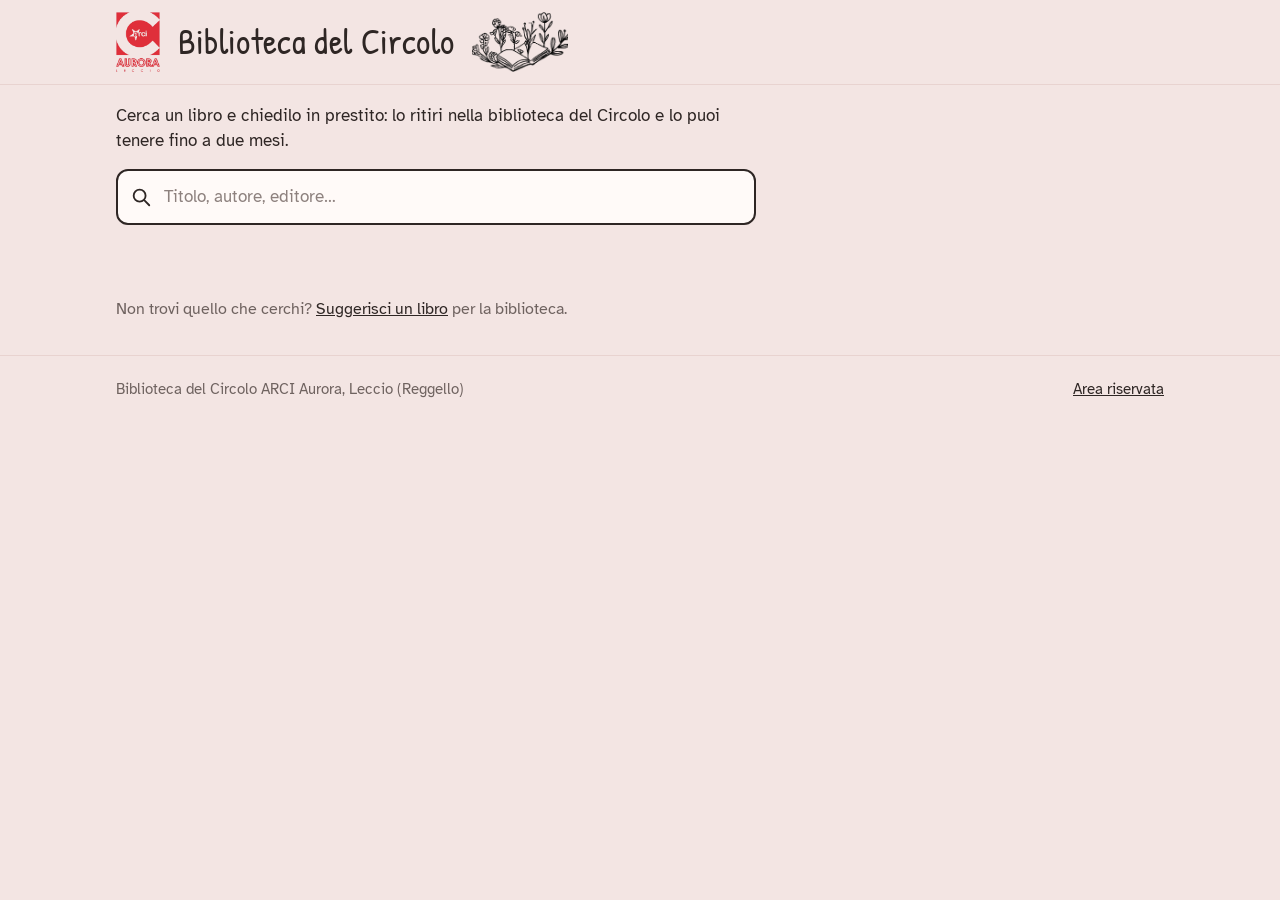
==== index.html @ 1d078980 "Conferme a destra senza Annulla; area personale senza login (chiave nel telefono e nel link della ma" ====
<!doctype html>
<html lang="it">
<head>
<meta charset="utf-8">
<meta name="viewport" content="width=device-width, initial-scale=1, interactive-widget=resizes-content">
<title>Biblioteca del Circolo ARCI Aurora — Leccio</title>
<meta name="description" content="Il catalogo della biblioteca del Circolo ARCI Aurora di Leccio: cerca un libro e chiedilo in prestito.">
<link rel="manifest" href="manifest.webmanifest">
<meta name="theme-color" content="#f3e5e3">
<link rel="icon" href="assets/icone/favicon-32.png" sizes="32x32" type="image/png">
<link rel="icon" href="assets/icone/favicon-16.png" sizes="16x16" type="image/png">
<link rel="apple-touch-icon" href="assets/icone/apple-touch-icon.png">
<meta name="apple-mobile-web-app-title" content="Biblioteca">
<meta name="mobile-web-app-capable" content="yes">
<meta name="apple-mobile-web-app-capable" content="yes">
<link rel="preconnect" href="https://fonts.googleapis.com">
<link rel="preconnect" href="https://fonts.gstatic.com" crossorigin>
<link href="https://fonts.googleapis.com/css2?family=Atkinson+Hyperlegible:ital,wght@0,400;0,700;1,400&family=Patrick+Hand&display=swap" rel="stylesheet">
<style>
:root{
  --rosa:#f3e5e3;        /* carta del materiale della biblioteca */
  --rosa-scuro:#e8d3d0;
  --pagina:#fffaf8;      /* bianco delle schede */
  --inchiostro:#2e2624;  /* tratto del disegno */
  --grigio:#6f6360;
  --rosso:#df2f3a;       /* rosso del logo Aurora */
  --verde:#2c7a55;
  --ambra:#a86a12;
  --mano:'Patrick Hand','Comic Neue',cursive;
  --testo:'Atkinson Hyperlegible',system-ui,sans-serif;
}
*{box-sizing:border-box}
html{-webkit-text-size-adjust:100%}
body{margin:0;background:var(--rosa);color:var(--inchiostro);font:400 1rem/1.5 var(--testo)}
img{max-width:100%;display:block}
button,input,select{font:inherit;color:inherit}
:focus-visible{outline:3px solid var(--rosso);outline-offset:2px}
[hidden]{display:none !important}
.contenitore{max-width:1080px;margin:0 auto;padding:0 16px}

/* ---------- barra in alto (resta ferma scorrendo) ---------- */
.testata{position:sticky;top:0;z-index:10;background:var(--rosa);border-bottom:1.5px solid var(--rosa-scuro)}
.marchio{display:flex;align-items:center;gap:12px;height:66px;color:inherit;text-decoration:none;width:max-content;max-width:100%}
.marchio img{height:46px;width:auto;flex:none}
.marchio .disegno{flex:0 1 auto;min-width:0;object-fit:contain;object-position:left center}
.marchio h1{font:400 clamp(1.35rem,6vw,2.2rem)/1 var(--mano);margin:0;white-space:nowrap;letter-spacing:.01em}
@media (min-width:760px){
  .marchio{height:84px;gap:18px}
  .marchio img{height:60px}
}

.intro{margin:18px 0 0;max-width:36em;font-size:1.05rem}

/* ---------- ricerca e filtri ---------- */
.ricerca{position:relative;margin:16px 0 14px;max-width:640px}
.ricerca svg{position:absolute;left:14px;top:50%;transform:translateY(-50%);width:22px;height:22px;stroke:var(--inchiostro)}
.ricerca input{width:100%;padding:13px 44px 13px 46px;border:2px solid var(--inchiostro);border-radius:12px;background:var(--pagina);font-size:1.08rem}
.ricerca input::placeholder{color:#8d817e}
.ricerca input:focus-visible{outline:2px solid var(--inchiostro);outline-offset:2px}
.ricerca input::-webkit-search-cancel-button{-webkit-appearance:none;appearance:none;display:none}
.ricerca .svuota{position:absolute;right:6px;top:50%;transform:translateY(-50%);border:0;background:none;width:36px;height:36px;border-radius:8px;font-size:1.4rem;line-height:1;cursor:pointer;color:var(--grigio)}
.ricerca .svuota[hidden]{display:none}


/* ---------- home a righe ---------- */
.righe{display:grid;grid-template-columns:minmax(0,1fr);padding:8px 0 40px}
.riga{padding:18px 0 14px;border-top:1.5px solid var(--rosa-scuro)}
.riga:first-child{border-top:0;padding-top:12px}
.riga{min-width:0}
.riga h2{display:flex;align-items:center;gap:8px;margin:0 0 10px;font:400 1.3rem/1.1 var(--mano)}
.riga h2 small{font:400 .88rem/1 var(--testo);color:var(--grigio);margin-left:2px}
.riga h2 a{margin-left:auto;font:400 .95rem/1 var(--testo);color:var(--inchiostro);white-space:nowrap}
.riga ul{list-style:none;margin:0 -16px;padding:4px 16px 8px;display:flex;gap:12px;overflow-x:auto;scroll-snap-type:x proximity;scroll-padding-inline:16px;scrollbar-width:none;-webkit-overflow-scrolling:touch}
.riga ul::-webkit-scrollbar{display:none}
.riga li{flex:0 0 31%;max-width:150px;scroll-snap-align:start}
@media (min-width:600px){.riga li{flex-basis:132px}}
.riga .ancora{display:flex;align-items:center;justify-content:center;text-align:center;aspect-ratio:2/3;border:1.5px dashed var(--inchiostro);border-radius:2px 5px 5px 2px;
  font:400 1.1rem/1.2 var(--mano);color:var(--inchiostro);text-decoration:none;padding:10px;background:transparent}
@media (min-width:760px){.riga ul{margin:0;padding:4px 0 8px;scroll-padding-inline:0}}

/* ---------- risultati ---------- */
.testa-risultati{padding-top:14px}
.indietro{border:0;background:none;padding:0;cursor:pointer;color:var(--grigio);text-decoration:underline;font-size:.95rem}
.titolo-risultati{margin:6px 0 2px;font:400 2.1rem/1.05 var(--mano)}
.titolo-risultati small{font:400 1rem/1 var(--testo);color:var(--grigio);margin-left:8px}
.scaffali{display:flex;gap:8px;overflow-x:auto;padding:10px 16px 12px;margin:0 -16px;scrollbar-width:none;scroll-padding-inline:16px}
.scaffali::-webkit-scrollbar{display:none}
.scaffali button{flex:none;border:1.5px solid var(--inchiostro);background:transparent;border-radius:8px;padding:3px 12px 4px;font:400 1.1rem/1.3 var(--mano);cursor:pointer;white-space:nowrap}
.scaffali button[aria-pressed="true"]{background:var(--inchiostro);color:var(--pagina)}
@media (min-width:760px){.scaffali{flex-wrap:wrap;overflow:visible;margin:0;padding:10px 0 12px}}

.barra{display:flex;flex-wrap:wrap;align-items:center;gap:10px 18px;padding:8px 0 14px;border-bottom:1.5px solid var(--rosa-scuro)}
.barra label{display:inline-flex;align-items:center;gap:8px}
.interruttore{display:inline-flex;align-items:center;gap:8px;cursor:pointer;user-select:none}
.interruttore input{appearance:none;width:40px;height:24px;border-radius:12px;background:var(--rosa-scuro);border:1.5px solid var(--inchiostro);position:relative;cursor:pointer;margin:0;transition:background .15s}
.interruttore input::after{content:"";position:absolute;top:2px;left:2px;width:17px;height:17px;border-radius:50%;background:var(--pagina);border:1.5px solid var(--inchiostro);transition:transform .15s}
.interruttore input:checked{background:var(--verde)}
.interruttore input:checked::after{transform:translateX(16px)}
.barra select{border:1.5px solid var(--inchiostro);border-radius:8px;background:var(--pagina);padding:4px 8px;margin-left:auto}
.conteggio{flex-basis:100%;color:var(--grigio);font-size:.92rem}
@media (min-width:760px){.barra select{margin-left:0}.conteggio{flex-basis:auto;margin-left:auto;font-size:1rem}}

/* ---------- griglia dei libri: 3 colonne su telefono ---------- */
.libri{list-style:none;margin:0;padding:20px 0 40px;display:grid;grid-template-columns:repeat(3,minmax(0,1fr));gap:22px 12px}
@media (min-width:600px){.libri{grid-template-columns:repeat(auto-fill,minmax(118px,1fr));gap:28px 20px}}
.libro{display:block;width:100%;text-align:left;background:none;border:0;padding:0;cursor:pointer}
.libro .copertina{transition:transform .15s}
.libro:hover .copertina{transform:translateY(-3px)}
.libro h2{font:700 .86rem/1.25 var(--testo);margin:8px 0 0;display:-webkit-box;-webkit-line-clamp:2;-webkit-box-orient:vertical;overflow:hidden}
@media (min-width:600px){.libro h2{font-size:.92rem}}

/* copertina: immagine se c'è, altrimenti disegnata col colore dello scaffale.
   Il testo si ridimensiona con la larghezza della copertina (unità cqi). */
.copertina{position:relative;container-type:inline-size;aspect-ratio:2/3;border-radius:2px 5px 5px 2px;overflow:hidden;color:var(--inchiostro);
  background:color-mix(in srgb,var(--c,#888) 16%,var(--pagina));border:1.5px solid var(--inchiostro);box-shadow:2px 3px 0 var(--rosa-scuro)}
.copertina::before{content:"";position:absolute;inset:0 auto 0 0;width:11%;background:var(--c,#888);border-right:1.5px solid var(--inchiostro)}
.copertina .t{position:absolute;left:20%;right:8%;top:10%;font:400 14.5cqi/1.05 var(--mano);overflow-wrap:break-word;hyphens:auto}
.copertina .a{position:absolute;left:20%;right:8%;bottom:8%;font-size:8.5cqi;line-height:1.2;color:var(--grigio)}
.copertina img{position:absolute;inset:0;width:100%;height:100%;object-fit:cover;background:var(--pagina)}
/* libro non disponibile: copertina velata e fascia in basso */
.copertina.occupato::after{content:"";position:absolute;inset:0;background:rgba(243,229,227,.55)}
.copertina .fascia{position:absolute;z-index:1;left:0;right:0;bottom:0;background:var(--inchiostro);color:var(--pagina);font:700 .7rem/1 var(--testo);padding:6px 4px;text-align:center}

.miei-link{margin:-4px 0 6px;text-align:right}
.miei-link .link{border:0;background:none;padding:0;font:400 1.15rem/1.2 var(--mano);color:var(--inchiostro);text-decoration:underline;cursor:pointer}
.miei-gruppo{margin:14px 0 0}
.miei-gruppo h3{font:400 1.35rem/1.1 var(--mano);margin:0 0 6px}
.miei-riga{display:grid;grid-template-columns:52px 1fr;gap:12px;align-items:center;padding:10px 0;border-top:1px solid var(--rosa-scuro)}
.miei-riga .copertina{width:52px}
.miei-riga .copertina .t,.miei-riga .copertina .a{display:none}
.miei-riga b{display:block}
.miei-riga span{color:var(--grigio);font-size:.92rem}
.miei-riga span.scaduto{color:var(--rosso);font-weight:700}
.miei-numeri{display:flex;gap:18px;margin:4px 0 8px;font:400 1.1rem/1.2 var(--mano)}
.miei-numeri b{font-size:1.9rem;color:var(--rosso);font-weight:400;display:block;line-height:1}
.suggerisci{padding:10px 0 34px;color:var(--grigio)}
.suggerisci p{margin:0}
.suggerisci .link,.messaggio .link{border:0;background:none;padding:0;font:inherit;color:var(--inchiostro);text-decoration:underline;cursor:pointer}
.titolo-desiderio{font:400 1.9rem/1.05 var(--mano);margin:4px 36px 4px 0}
.sotto-desiderio{margin:0 0 14px;color:var(--grigio);max-width:46ch}
.messaggio{padding:40px 0 60px;max-width:34em}
.messaggio h2{font:400 1.8rem/1.1 var(--mano);margin:0 0 6px}
.messaggio p{margin:0;color:var(--grigio)}

/* ---------- scheda del libro ---------- */
dialog{border:0;padding:0;background:var(--pagina);color:var(--inchiostro);width:min(680px,100%);max-height:92vh;max-height:92dvh;overflow:auto;overscroll-behavior:contain;
  border-radius:16px;box-shadow:0 20px 60px rgba(46,38,36,.35)}
dialog::backdrop{background:rgba(46,38,36,.45)}
.maniglia{display:none}
@media (max-width:640px){
  dialog{margin:auto 0 0;max-width:100%;border-radius:16px 16px 0 0;max-height:94vh;max-height:94dvh;touch-action:pan-y}
  dialog.trascinata{transition:none}
  .maniglia{display:block;position:sticky;top:0;z-index:3;height:22px;background:var(--pagina)}
  .maniglia::after{content:"";position:absolute;left:50%;top:8px;width:40px;height:5px;border-radius:3px;background:var(--rosa-scuro);transform:translateX(-50%)}
  .scheda{padding-top:6px}
}
@media (prefers-reduced-motion:no-preference){
  dialog[open]{animation:entra .2s ease-out}
  @keyframes entra{from{opacity:0;transform:translateY(16px)}to{opacity:1;transform:none}}
}
.scheda{padding:20px 20px 26px;position:relative}
.scheda:has(form.richiesta){padding-bottom:0}
.chiudi{position:absolute;top:10px;right:10px;border:0;background:var(--rosa);width:40px;height:40px;border-radius:50%;font-size:1.5rem;line-height:1;cursor:pointer}
.scheda-testa{display:grid;grid-template-columns:110px 1fr;gap:18px;align-items:start;padding-right:36px}
@media (min-width:640px){.scheda-testa{grid-template-columns:150px 1fr}}
.scheda h2{font:400 1.9rem/1.05 var(--mano);margin:2px 0 6px}
.scheda .autori{margin:0 0 10px;font-size:1.05rem}
.dati{margin:0;display:grid;grid-template-columns:auto 1fr;gap:2px 12px;font-size:.92rem}
.dati dt{color:var(--grigio)}
.dati dd{margin:0}
.stato{display:inline-flex;align-items:center;gap:6px;margin-top:8px;font-size:.92rem}
.stato::before{content:"";width:9px;height:9px;border-radius:50%;background:currentColor}
.stato.disponibile{color:var(--verde)}
.stato.prenotato{color:var(--ambra)}
.stato.in-prestito{color:var(--grigio)}
.trama{margin:18px 0 0;max-width:62ch}

.dove{margin:22px 0 0;padding:14px 14px 16px;background:var(--rosa);border-radius:12px}
.dove h3{font:400 1.45rem/1.1 var(--mano);margin:0 0 10px}
.mappa{display:grid;grid-template-columns:repeat(2,1fr);gap:4px;border:2px solid var(--inchiostro);border-radius:4px;padding:4px;background:var(--pagina)}
@media (min-width:640px){.mappa{grid-template-columns:repeat(4,1fr)}}
/* mappa fisica: una colonna per scaffalatura, i ripiani dall'alto in basso */
.mappa.fisica{grid-template-columns:repeat(var(--colonne),1fr);gap:0 10px;padding:6px 8px;overflow-x:auto}
.mappa.fisica span{min-height:2.2em;font-size:.88rem;border-bottom:2.5px solid var(--inchiostro);padding:4px 5px 5px}
.mappa.fisica span:empty{border-bottom-color:var(--rosa-scuro)}
.mappa.fisica b{grid-row:1;font:400 .95rem/1.2 var(--mano);color:var(--grigio);text-align:center;padding-bottom:4px}
.mappa span{padding:6px 6px 7px;font:400 .98rem/1.1 var(--mano);color:var(--grigio);border-bottom:2px solid var(--rosa-scuro);min-height:2.6em;display:flex;align-items:flex-end}
.mappa span.qui{background:var(--rosso);color:#fff;border-color:var(--inchiostro);border-radius:3px}

.prestito{margin-top:22px}
.prestito > p{margin:0 0 12px;max-width:52ch}
.bottone{display:inline-block;border:2px solid var(--inchiostro);background:var(--inchiostro);color:var(--pagina);border-radius:10px;padding:11px 20px;font-weight:700;cursor:pointer;text-decoration:none;text-align:center}
.bottone.chiaro{background:transparent;color:var(--inchiostro)}
.bottone[disabled]{opacity:.6;cursor:wait}

/* form di richiesta: i bottoni restano attaccati in fondo alla scheda, anche con la tastiera aperta */
form.richiesta{display:grid;gap:12px;scroll-margin-top:12px}
form.richiesta h3{font:400 1.6rem/1.1 var(--mano);margin:0}
form.richiesta .nota{margin:-6px 0 2px;color:var(--grigio);font-size:.95rem}
form.richiesta label{display:grid;gap:4px;font-size:.92rem;color:var(--grigio);max-width:440px}
form.richiesta input{border:1.5px solid var(--inchiostro);border-radius:8px;padding:10px 12px;background:#fff;color:var(--inchiostro);font-size:1rem}
form.richiesta input:focus-visible{outline:2px solid var(--inchiostro);outline-offset:1px}
form.richiesta input[aria-invalid="true"]{border-color:var(--rosso);box-shadow:inset 0 0 0 1px var(--rosso)}
.esito{margin:0;font-size:.95rem}
.esito:empty{display:none}
.esito.errore{color:var(--rosso)}
form.richiesta .azioni .esito{flex-basis:100%}
.a-destra{display:flex;justify-content:flex-end}
form.richiesta .azioni{position:sticky;bottom:0;z-index:2;display:flex;flex-wrap:wrap;justify-content:flex-end;gap:10px;margin:2px -20px 0;padding:12px 20px calc(14px + env(safe-area-inset-bottom));
  background:var(--pagina);border-top:1.5px solid var(--rosa-scuro)}
form.richiesta .azioni [type="submit"]{min-width:200px}
.fatto{padding:14px;border:2px solid var(--verde);border-radius:12px}
.fatto h3{font:400 1.5rem/1.1 var(--mano);margin:0 0 4px;color:var(--verde)}
.fatto p{margin:0}

/* ---------- lente flottante: compare quando la ricerca esce dallo schermo ---------- */
.lente{position:fixed;z-index:20;right:18px;bottom:calc(20px + env(safe-area-inset-bottom));width:58px;height:58px;border-radius:50%;
  display:grid;place-items:center;border:2px solid var(--inchiostro);background:#f7d5d1;cursor:pointer;
  box-shadow:4px 5px 12px rgba(46,38,36,.32);opacity:0;transform:translateY(12px) scale(.9);pointer-events:none;transition:opacity .18s,transform .18s}
.lente.visibile{opacity:1;transform:none;pointer-events:auto}
.lente svg{width:26px;height:26px;stroke:var(--inchiostro)}
.lente:active{transform:scale(.94)}
@media (prefers-reduced-motion:reduce){.lente{transition:none}}
@media (min-width:760px){.lente{right:28px;bottom:28px}}

/* ---------- piede ---------- */
.piede{border-top:1.5px solid var(--rosa-scuro);padding:22px 0 30px;font-size:.92rem;color:var(--grigio)}
.piede .contenitore{display:flex;flex-wrap:wrap;gap:8px 24px;justify-content:space-between;align-items:center}
.piede a{color:var(--inchiostro)}
.installa{border:1.5px solid var(--inchiostro);background:var(--pagina);border-radius:8px;padding:6px 12px;cursor:pointer;font-size:.92rem}
.avviso-demo{background:var(--inchiostro);color:var(--pagina);text-align:center;font-size:.85rem;padding:6px 16px}
</style>
</head>
<body>

<div class="avviso-demo" id="avviso-demo" hidden>Anteprima con libri di prova: il catalogo vero arriverà dal foglio Google.</div>

<header class="testata">
  <div class="contenitore">
    <a class="marchio" href="./">
      <img src="assets/logo-aurora.png" alt="Circolo ARCI Aurora Leccio">
      <h1>Biblioteca del Circolo</h1>
      <img class="disegno" src="assets/icona-biblioteca.png" alt="">
    </a>
  </div>
</header>

<main class="contenitore">
  <p class="intro">Cerca un libro e chiedilo in prestito: lo ritiri nella biblioteca del Circolo e lo puoi tenere fino a due mesi.</p>

  <div class="ricerca" role="search">
    <svg viewBox="0 0 24 24" fill="none" stroke-width="2" stroke-linecap="round" aria-hidden="true"><circle cx="10.5" cy="10.5" r="6.5"/><path d="M15.5 15.5 21 21"/></svg>
    <input id="q" type="search" placeholder="Titolo, autore, editore…" aria-label="Cerca nel catalogo" autocomplete="off" enterkeyhint="search">
    <button class="svuota" id="svuota" type="button" aria-label="Cancella la ricerca" hidden>×</button>
  </div>

  <p class="miei-link" id="miei-link" hidden><button class="link" type="button" id="apri-miei">I miei libri</button></p>

  <!-- home: una riga per scaffale, da scorrere in orizzontale -->
  <section class="righe" id="righe"></section>

  <!-- risultati: ricerca o singolo scaffale -->
  <div class="risultati" id="risultati" hidden>
  <div class="testa-risultati">
    <button class="indietro" type="button" id="indietro">← Tutti gli scaffali</button>
    <h2 class="titolo-risultati" id="titolo-risultati"></h2>
  </div>
  <nav class="scaffali" id="scaffali" aria-label="Scaffali"></nav>
  <div class="barra">
    <label class="interruttore"><input type="checkbox" id="disponibili"> Solo disponibili</label>
    <select id="ordine" aria-label="Ordina">
      <option value="recenti">Ultimi arrivati</option>
      <option value="titolo">Per titolo</option>
      <option value="autore">Per autore</option>
    </select>
    <span class="conteggio" id="conteggio" aria-live="polite"></span>
  </div>

  <ul class="libri" id="libri"></ul>
  <div class="messaggio" id="messaggio" hidden></div>
  </div>

  <section class="suggerisci">
    <p>Non trovi quello che cerchi? <button class="link" type="button" id="apri-desiderio">Suggerisci un libro</button> per la biblioteca.</p>
  </section>
</main>

<dialog id="dialogo-miei" aria-labelledby="miei-titolo">
  <div class="maniglia" aria-hidden="true"></div>
  <div class="scheda">
    <button class="chiudi" type="button" aria-label="Chiudi" data-chiudi-miei>×</button>
    <h2 id="miei-titolo" class="titolo-desiderio">I miei libri</h2>
    <div id="miei"></div>
  </div>
</dialog>

<dialog id="dialogo-desiderio" aria-labelledby="desiderio-titolo">
  <div class="maniglia" aria-hidden="true"></div>
  <div class="scheda">
    <button class="chiudi" type="button" aria-label="Chiudi" data-chiudi-desiderio>×</button>
    <h2 id="desiderio-titolo" class="titolo-desiderio">Suggerisci un libro</h2>
    <p class="sotto-desiderio">Un libro che vorresti trovare in biblioteca. La bibliotecaria lo riceve e, se arriva, lo vedi nel catalogo.</p>
    <form class="richiesta" id="form-desiderio" novalidate>
      <label>Titolo<input name="titolo" required autocomplete="off"></label>
      <label>Autore<input name="autore" autocomplete="off"></label>
      <label>Perché lo consigli, o altre note<input name="nota" autocomplete="off"></label>
      <label>Il tuo nome (facoltativo)<input name="nome" autocomplete="name"></label>
      <label>Email, se vuoi sapere quando arriva (facoltativa)<input name="email" type="email" autocomplete="email" inputmode="email"></label>
      <div class="azioni">
        <p class="esito" id="esito-desiderio" aria-live="polite"></p>
        <button class="bottone" type="submit">Invia il suggerimento</button>
      </div>
    </form>
  </div>
</dialog>

<footer class="piede">
  <div class="contenitore">
    <span>Biblioteca del Circolo ARCI Aurora, Leccio (Reggello)</span>
    <button class="installa" type="button" id="installa" hidden>Installa l'app sul telefono</button>
    <a href="admin.html">Area riservata</a>
  </div>
</footer>

<button class="lente" id="lente" type="button" aria-label="Cerca un libro" tabindex="-1">
  <svg viewBox="0 0 24 24" fill="none" stroke-width="2.2" stroke-linecap="round" aria-hidden="true"><circle cx="10.5" cy="10.5" r="6.5"/><path d="M15.5 15.5 21 21"/></svg>
</button>

<dialog id="dialogo" aria-labelledby="scheda-titolo">
  <div class="maniglia" id="maniglia" aria-hidden="true"></div>
  <div class="scheda" id="scheda"></div>
</dialog>

<script>
/* ================= IMPOSTAZIONI ================= */
const API_URL = "https://script.google.com/macros/s/AKfycby-9mfOH8GR7sk716ybS6NWo-8Q4LF_VZXZs0Xj7svTZI3io9WxKG9DedNnM7yjM3Ll/exec";   // URL della web app Apps Script (finisce con /exec). Vuoto = libri di prova.

/* Colore delle copertine disegnate, per scaffale (le categorie nuove prendono un colore dalla lista) */
const COLORI_SCAFFALE = {
  "Albi illustrati": "#c98a1c",
  "Narrativa ragazzi": "#2f6690",
  "Fantasy e avventura": "#5a4a8c",
  "Fumetti e graphic novel": "#df2f3a",
  "Gialli e mistero": "#2f4d4a",
  "Divulgazione": "#3f7a52",
  "Classici": "#8a3a3a",
  "Narrativa adulti": "#6b5547"
};
const COLORI_RISERVA = ["#2f6690", "#5a4a8c", "#3f7a52", "#8a3a3a", "#c98a1c", "#2f4d4a", "#6b5547"];

/* ================= LIBRI DI PROVA (usati solo se API_URL è vuoto) ================= */
const PROVA = {
  categorie: Object.keys(COLORI_SCAFFALE),
  libri: [
    { id:"L0001", isbn:"9788804776352", titolo:"Il barone rampante", autori:"Italo Calvino", editore:"Mondadori", anno:"2023", categoria:"Classici", stato:"disponibile", data_inserimento:"2026-09-02",
      copertina:"https://covers.openlibrary.org/b/isbn/9788804776352-M.jpg?default=false",
      trama:"Cosimo, dodici anni, sale su un albero per protesta e decide di non scendere più: da lassù vive tutta la sua vita." },
    { id:"L0002", isbn:"9788833842424", titolo:"L'oppio di Firenze capitale", autori:"Sergio Calamandrei", editore:"Pontecorboli Editore", anno:"2025", categoria:"Gialli e mistero", stato:"in prestito", data_inserimento:"2026-09-02",
      copertina:"https://covers.openlibrary.org/b/isbn/9788833842424-M.jpg?default=false",
      trama:"La prima avventura di Sabatino Arturi nella Firenze capitale d'Italia." },
    { id:"L0003", isbn:"9788804772118", titolo:"Le città invisibili", autori:"Italo Calvino", editore:"Mondadori", anno:"2022", categoria:"Classici", stato:"disponibile", data_inserimento:"2026-09-02",
      copertina:"https://covers.openlibrary.org/b/isbn/9788804772118-M.jpg?default=false",
      trama:"Marco Polo racconta a Kublai Khan le città che ha visitato. O forse le inventa." },
    { id:"L0004", titolo:"Wonder", autori:"R.J. Palacio", editore:"Giunti", anno:"2013", categoria:"Narrativa ragazzi", stato:"disponibile", data_inserimento:"2026-10-10",
      trama:"Auggie ha dieci anni e un volto diverso da tutti. Quest'anno, per la prima volta, va a scuola." },
    { id:"L0005", titolo:"Il piccolo principe", autori:"Antoine de Saint-Exupéry", editore:"Bompiani", anno:"2015", categoria:"Classici", stato:"prenotato", data_inserimento:"2026-09-12",
      trama:"Un aviatore precipitato nel deserto incontra un bambino arrivato da un piccolissimo pianeta." },
    { id:"L0006", titolo:"Harry Potter e la pietra filosofale", autori:"J.K. Rowling", editore:"Salani", anno:"2014", categoria:"Fantasy e avventura", stato:"in prestito", data_inserimento:"2026-09-12",
      trama:"Il giorno del suo undicesimo compleanno Harry scopre di essere un mago." },
    { id:"L0007", titolo:"La storia infinita", autori:"Michael Ende", editore:"Longanesi", anno:"2018", categoria:"Fantasy e avventura", stato:"disponibile", data_inserimento:"2026-09-20",
      trama:"Bastiano ruba un libro e, leggendolo, si accorge che il regno di Fantàsia ha bisogno di lui." },
    { id:"L0008", titolo:"Momo", autori:"Michael Ende", editore:"Longanesi", anno:"2019", categoria:"Fantasy e avventura", stato:"disponibile", data_inserimento:"2026-09-20",
      trama:"Una bambina che sa ascoltare sfida gli Uomini Grigi, che rubano il tempo alle persone." },
    { id:"L0009", titolo:"Matilde", autori:"Roald Dahl", editore:"Salani", anno:"2016", categoria:"Narrativa ragazzi", stato:"disponibile", data_inserimento:"2026-09-15",
      trama:"Matilde legge tutto, è un genio e ha due genitori che non se ne accorgono. E poi c'è la preside." },
    { id:"L0010", titolo:"Il GGG", autori:"Roald Dahl", editore:"Salani", anno:"2016", categoria:"Narrativa ragazzi", stato:"disponibile", data_inserimento:"2026-09-15",
      trama:"Sofia viene rapita da un gigante: per fortuna è il Grande Gigante Gentile." },
    { id:"L0011", titolo:"Diario di una schiappa", autori:"Jeff Kinney", editore:"Il Castoro", anno:"2009", categoria:"Narrativa ragazzi", stato:"prenotato", data_inserimento:"2026-10-05",
      trama:"Il primo anno di medie di Greg Heffley, raccontato da lui, con i suoi disegni." },
    { id:"L0012", titolo:"Storia di una gabbianella e del gatto che le insegnò a volare", autori:"Luis Sepúlveda", editore:"Salani", anno:"2010", categoria:"Narrativa ragazzi", stato:"disponibile", data_inserimento:"2026-09-28",
      trama:"Il gatto Zorba promette a una gabbiana di covare il suo uovo e di insegnare a volare al piccolo." },
    { id:"L0013", titolo:"Il ladro di fulmini", autori:"Rick Riordan", editore:"Mondadori", anno:"2010", categoria:"Fantasy e avventura", stato:"disponibile", data_inserimento:"2026-10-12",
      trama:"Percy Jackson scopre di essere figlio di un dio greco e ha dieci giorni per evitare una guerra sull'Olimpo." },
    { id:"L0014", titolo:"Hunger Games", autori:"Suzanne Collins", editore:"Mondadori", anno:"2009", categoria:"Fantasy e avventura", stato:"in prestito", data_inserimento:"2026-10-01",
      trama:"Katniss prende il posto della sorella nei giochi in cui ventiquattro ragazzi devono sopravvivere." },
    { id:"L0015", titolo:"Smile", autori:"Raina Telgemeier", editore:"Il Castoro", anno:"2016", categoria:"Fumetti e graphic novel", stato:"disponibile", data_inserimento:"2026-10-14",
      trama:"A dodici anni Raina cade e si rompe i denti davanti: comincia una lunga storia di apparecchi e amicizie." },
    { id:"L0016", titolo:"Bone. Fuori da Boneville", autori:"Jeff Smith", editore:"BAO Publishing", anno:"2016", categoria:"Fumetti e graphic novel", stato:"disponibile", data_inserimento:"2026-10-14",
      trama:"Tre cugini cacciati da Boneville si perdono in una valle piena di misteri." },
    { id:"L0017", titolo:"Asterix il gallico", autori:"René Goscinny, Albert Uderzo", editore:"Panini", anno:"2019", categoria:"Fumetti e graphic novel", stato:"disponibile", data_inserimento:"2026-09-25",
      trama:"Un piccolo villaggio di Galli resiste ancora e sempre all'invasore romano." },
    { id:"L0018", titolo:"Il Gruffalò", autori:"Julia Donaldson, Axel Scheffler", editore:"Emme Edizioni", anno:"2017", categoria:"Albi illustrati", stato:"disponibile", data_inserimento:"2026-09-30",
      trama:"Un topo attraversa il bosco e, per non farsi mangiare, si inventa un mostro. Che poi incontra." },
    { id:"L0019", titolo:"Nel paese dei mostri selvaggi", autori:"Maurice Sendak", editore:"Adelphi", anno:"2018", categoria:"Albi illustrati", stato:"disponibile", data_inserimento:"2026-09-30",
      trama:"Max, mandato a letto senza cena, parte per l'isola dei mostri selvaggi e ne diventa il re." },
    { id:"L0020", titolo:"Storie della buonanotte per bambine ribelli", autori:"Elena Favilli, Francesca Cavallo", editore:"Mondadori", anno:"2017", categoria:"Divulgazione", stato:"prenotato", data_inserimento:"2026-10-08",
      trama:"Cento ritratti di donne che hanno cambiato il loro tempo, ognuno in una pagina." },
    { id:"L0021", titolo:"Il mondo di Sofia", autori:"Jostein Gaarder", editore:"Longanesi", anno:"2016", categoria:"Divulgazione", stato:"disponibile", data_inserimento:"2026-10-08",
      trama:"Sofia trova nella cassetta della posta due domande: chi sei? da dove viene il mondo? Comincia così la storia della filosofia." },
    { id:"L0022", titolo:"Il diario di Anna Frank", autori:"Anna Frank", editore:"Einaudi", anno:"2014", categoria:"Classici", stato:"disponibile", data_inserimento:"2026-09-18",
      trama:"Il diario scritto da Anna nei due anni passati nascosta con la famiglia ad Amsterdam." },
    { id:"L0023", titolo:"Il buio oltre la siepe", autori:"Harper Lee", editore:"Feltrinelli", anno:"2015", categoria:"Narrativa adulti", stato:"disponibile", data_inserimento:"2026-09-18",
      trama:"Scout racconta l'estate in cui suo padre, avvocato, difese un uomo nero accusato ingiustamente." },
    { id:"L0024", titolo:"La profezia dell'armadillo", autori:"Zerocalcare", editore:"BAO Publishing", anno:"2012", categoria:"Fumetti e graphic novel", stato:"in prestito", data_inserimento:"2026-10-16",
      trama:"Zero, il suo armadillo e i pensieri di chi ha da poco perso un'amica d'infanzia." }
  ]
};

/* ================= CODICE ================= */
const CHIAVE_CACHE = "biblioteca-aurora-catalogo";
const $ = s => document.querySelector(s);
const esc = s => String(s ?? "").replace(/[&<>"']/g, c => ({ "&":"&amp;", "<":"&lt;", ">":"&gt;", '"':"&quot;", "'":"&#39;" }[c]));
const norm = s => String(s ?? "").normalize("NFD").replace(/[̀-ͯ]/g, "").toLowerCase();
const chiaveTitolo = t => norm(t).replace(/^(il|lo|la|i|gli|le|un|uno|una)\s+|^(l|un)'\s*/, "");   // ignora l'articolo iniziale
const ETICHETTA_STATO = { "disponibile":"Disponibile", "prenotato":"Prenotato", "in prestito":"In prestito" };
const classeStato = s => String(s || "").replace(" ", "-");

let LIBRI = [], CATEGORIE = [];
const filtro = { q:"", categoria:"", soloDisponibili:false, ordine:"recenti" };

function colore(cat) {
  if (COLORI_SCAFFALE[cat]) return COLORI_SCAFFALE[cat];
  let h = 0; for (const c of String(cat)) h = (h * 31 + c.charCodeAt(0)) >>> 0;
  return COLORI_RISERVA[h % COLORI_RISERVA.length];
}

// conFascia: nella griglia i libri non disponibili hanno la copertina velata e la scritta in basso
function copertina(l, conFascia) {
  const occupato = conFascia && l.stato !== "disponibile";
  return `<div class="copertina ${occupato ? "occupato" : ""}" style="--c:${colore(l.categoria)}" aria-hidden="true">
    <span class="t">${esc(l.titolo)}</span><span class="a">${esc(l.autori)}</span>
    ${l.copertina ? `<img src="${esc(l.copertina)}" alt="" loading="lazy">` : ""}
    ${occupato ? `<span class="fascia">${ETICHETTA_STATO[l.stato] || esc(l.stato)}</span>` : ""}
  </div>`;
}
// se l'immagine non si carica resta la copertina disegnata
document.addEventListener("error", e => { if (e.target.matches?.(".copertina img")) e.target.remove(); }, true);

/* ---------- caricamento ---------- */
async function carica() {
  if (!API_URL) { $("#avviso-demo").hidden = false; usa(PROVA); return; }
  let salvato = null;
  try { salvato = JSON.parse(localStorage.getItem(CHIAVE_CACHE)); } catch {}
  if (salvato?.libri) usa(salvato);   // mostra subito l'ultima copia, poi aggiorna
  else messaggio("Carico il catalogo…", "La prima apertura può richiedere qualche secondo.");
  try {
    const r = await fetch(API_URL + "?azione=catalogo", { cache: "no-store" });
    const d = await r.json();
    if (!d.ok) throw new Error(d.errore);
    usa(d);
    try { localStorage.setItem(CHIAVE_CACHE, JSON.stringify({ libri: d.libri, categorie: d.categorie })); } catch {}
  } catch (err) {
    console.error(err);
    if (!salvato) messaggio("Il catalogo non si è caricato", "Ricarica la pagina tra qualche secondo.");
  }
}

function usa(d) {
  LIBRI = (d.libri || []).map(l => ({ ...l, _testo: norm([l.titolo, l.autori, l.editore, l.isbn, l.categoria, l.collana, l.genere].join(" ")) }));
  const usate = [...new Set(LIBRI.map(l => l.categoria).filter(Boolean))];
  CATEGORIE = (d.categorie?.length ? d.categorie : usate).filter(c => usate.includes(c));
  MAPPA = d.mappa || null;
  if (filtro.categoria && !CATEGORIE.includes(filtro.categoria)) filtro.categoria = "";
  $("#q").placeholder = LIBRI.length ? `Cerca tra ${LIBRI.length} libri…` : "Titolo, autore, editore…";
  disegna();
  apriDaIndirizzo();
}

/* ---------- home a righe: ultimi arrivati, poi uno scaffale per riga ---------- */
const PER_RIGA = 12;
const recenti = (a, b) => String(b.data_inserimento || "").localeCompare(String(a.data_inserimento || "")) || String(b.id).localeCompare(String(a.id));
function tessera(l) {
  return `<li><button class="libro" type="button" data-id="${esc(l.id)}" aria-label="${esc(l.titolo)}, ${esc(l.autori)}: ${ETICHETTA_STATO[l.stato] || esc(l.stato)}">
    ${copertina(l, true)}<h2>${esc(l.titolo)}</h2></button></li>`;
}
function disegnaRighe() {
  const righe = [{ nome: "Ultimi arrivati", cat: "", libri: [...LIBRI].sort(recenti) }]
    .concat(CATEGORIE.map(c => ({ nome: c, cat: c, libri: LIBRI.filter(l => l.categoria === c).sort(recenti) })))
    .filter(r => r.libri.length);
  $("#righe").innerHTML = righe.map(r => `
    <section class="riga" aria-label="${esc(r.nome)}">
      <h2>${esc(r.nome)} <small>${r.libri.length} libri</small>${r.cat ? `<a href="#scaffale=${encodeURIComponent(r.cat)}" data-cat="${esc(r.cat)}">Vedi tutti →</a>` : ""}</h2>
      <ul>${r.libri.slice(0, PER_RIGA).map(tessera).join("")}
        ${r.cat && r.libri.length > PER_RIGA ? `<li><a class="ancora" href="#scaffale=${encodeURIComponent(r.cat)}" data-cat="${esc(r.cat)}">Tutti i ${r.libri.length} libri<br>di ${esc(r.nome)} →</a></li>` : ""}
      </ul>
    </section>`).join("");
}

function risultati() {
  const parole = norm(filtro.q).split(/\s+/).filter(Boolean);
  const cifre = filtro.q.replace(/[\s-]/g, "");
  const r = LIBRI.filter(l =>
    (!filtro.categoria || l.categoria === filtro.categoria) &&
    (!filtro.soloDisponibili || l.stato === "disponibile") &&
    (parole.every(p => l._testo.includes(p)) || (/^\d{4,}$/.test(cifre) && String(l.isbn || "").includes(cifre))));
  const perTitolo = (a, b) => chiaveTitolo(a.titolo).localeCompare(chiaveTitolo(b.titolo), "it");
  const cmp = {
    titolo: perTitolo,
    autore: (a, b) => norm(a.autori).localeCompare(norm(b.autori), "it") || perTitolo(a, b),
    recenti: (a, b) => String(b.data_inserimento || "").localeCompare(String(a.data_inserimento || "")) || String(b.id).localeCompare(String(a.id))
  }[filtro.ordine];
  return r.sort(cmp);
}

function disegna() {
  const home = !filtro.q && !filtro.categoria;
  $("#righe").hidden = !home;
  $("#risultati").hidden = home;
  if (home) { disegnaRighe(); $("#messaggio").hidden = true; return; }
  const r = risultati();
  const disp = r.filter(l => l.stato === "disponibile").length;
  const nScaffale = filtro.categoria ? LIBRI.filter(l => l.categoria === filtro.categoria).length : 0;
  $("#titolo-risultati").innerHTML = filtro.q ? `Risultati per «${esc(filtro.q)}»` : `${esc(filtro.categoria)} <small>${nScaffale} libri</small>`;
  $("#scaffali").hidden = !!filtro.q;   // i bottoni degli scaffali solo nella vista scaffale
  $("#scaffali").innerHTML = ["", ...CATEGORIE].map(c =>
    `<button type="button" data-cat="${esc(c)}" aria-pressed="${filtro.categoria === c}">${c ? esc(c) : "Tutti"}</button>`).join("");
  $("#conteggio").textContent = r.length === 1 ? "1 libro" : `${r.length} libri, ${disp} disponibili`;
  $("#libri").innerHTML = r.map(tessera).join("");
  if (r.length) $("#messaggio").hidden = true;
  else if (!LIBRI.length) messaggio("Il catalogo è ancora vuoto", "I libri arrivano presto: torna a dare un'occhiata.");
  else messaggio("Nessun libro trovato", filtro.q ? `Niente per «${filtro.q}». Prova con un'altra parola o togli i filtri.` : "Prova a togliere i filtri.", filtro.q);
}

function messaggio(titolo, testo, conSuggerimento) {
  $("#messaggio").innerHTML = `<h2>${esc(titolo)}</h2><p>${esc(testo)}</p>${conSuggerimento ? `<p>Oppure <button class="link" type="button" data-suggerisci>suggerisci questo libro</button> alla biblioteca.</p>` : ""}`;
  $("#messaggio").hidden = false;
}

$("#q").addEventListener("input", e => {
  const prima = filtro.q;
  filtro.q = e.target.value.trim(); $("#svuota").hidden = !e.target.value;
  if (filtro.q && filtro.categoria) { filtro.categoria = ""; history.replaceState(null, "", location.pathname + location.search); }   // la ricerca è sempre su tutto il catalogo
  disegna();
});
$("#svuota").addEventListener("click", () => { $("#q").value = ""; filtro.q = ""; $("#svuota").hidden = true; $("#q").focus(); disegna(); });
function vaiAScaffale(cat) {
  filtro.categoria = cat;
  disegna();
  if (cat) history.pushState(null, "", "#scaffale=" + encodeURIComponent(cat));
  else history.replaceState(null, "", location.pathname + location.search);
  if (cat) scrollTo({ top: 0, behavior: "auto" });
}
$("#righe").addEventListener("click", e => {
  const a = e.target.closest("a[data-cat]"); if (!a) return;
  e.preventDefault(); vaiAScaffale(a.dataset.cat);
});
$("#righe").addEventListener("click", e => { const b = e.target.closest(".libro"); if (b) apri(b.dataset.id); });
$("#scaffali").addEventListener("click", e => {
  const b = e.target.closest("button[data-cat]"); if (!b) return;
  if (!b.dataset.cat && !filtro.q) { $("#indietro").click(); return; }   // "Tutti" senza ricerca = home
  vaiAScaffale(b.dataset.cat);
  const attivo = $('#scaffali button[aria-pressed="true"]'); if (attivo) attivo.scrollIntoView({ inline: "center", block: "nearest" });
});
$("#indietro").addEventListener("click", () => {
  filtro.categoria = ""; $("#q").value = ""; filtro.q = ""; $("#svuota").hidden = true;
  vaiAScaffale("");
  scrollTo({ top: 0, behavior: "smooth" });
});
$("#disponibili").addEventListener("change", e => { filtro.soloDisponibili = e.target.checked; disegna(); });
$("#ordine").addEventListener("change", e => { filtro.ordine = e.target.value; disegna(); });
$("#libri").addEventListener("click", e => { const b = e.target.closest(".libro"); if (b) apri(b.dataset.id); });

/* ---------- lente flottante ----------
   Compare quando la casella di ricerca è scorsa sopra lo schermo; toccandola si torna
   alla ricerca con la tastiera già aperta. */
const lente = $("#lente");
new IntersectionObserver(([v]) => {
  const sopra = !v.isIntersecting && v.boundingClientRect.top < 0;
  lente.classList.toggle("visibile", sopra);
  lente.tabIndex = sopra ? 0 : -1;
}, { rootMargin: "-70px 0px 0px 0px" }).observe($(".ricerca"));
lente.addEventListener("click", () => {
  const q = $("#q");
  q.focus({ preventScroll: true });   // dentro il tocco, così il telefono apre la tastiera
  const y = $(".ricerca").getBoundingClientRect().top + scrollY - $(".testata").offsetHeight - 12;
  scrollTo({ top: Math.max(0, y), behavior: matchMedia("(prefers-reduced-motion: reduce)").matches ? "auto" : "smooth" });
});

/* ---------- scheda del libro ---------- */
const dialogo = $("#dialogo");

function apri(id) {
  const l = LIBRI.find(x => x.id === id);
  if (!l) return;
  const dati = [["Genere", l.genere], ["Collana", l.collana], ["Editore", l.editore], ["Anno", l.anno], ["ISBN", l.isbn]].filter(d => d[1]);
  $("#scheda").innerHTML = `
    <button class="chiudi" type="button" aria-label="Chiudi" data-chiudi>×</button>
    <div class="scheda-testa">
      ${copertina(l, false)}
      <div>
        <h2 id="scheda-titolo">${esc(l.titolo)}</h2>
        <p class="autori">${esc(l.autori)}</p>
        ${dati.length ? `<dl class="dati">${dati.map(([k, v]) => `<dt>${k}</dt><dd>${esc(v)}</dd>`).join("")}</dl>` : ""}
        <span class="stato ${classeStato(l.stato)}">${ETICHETTA_STATO[l.stato] || esc(l.stato)}</span>
      </div>
    </div>
    ${l.trama ? `<p class="trama">${esc(l.trama)}</p>` : ""}
    ${l.categoria ? `<section class="dove">
      <h3>Lo trovi qui: ${esc(l.categoria)}</h3>
      ${mappaScaffali(l.categoria)}
    </section>` : ""}
    <section class="prestito" id="prestito">${zonaPrestito(l)}</section>`;
  if (!dialogo.open) dialogo.showModal();
  dialogo.scrollTop = 0;
  history.replaceState(null, "", "#" + l.id);
}

// MAPPA: dal foglio "Mappa" (ogni colonna una scaffalatura, prima riga il nome, sotto i ripiani dall'alto);
// se il foglio non c'è, l'elenco degli scaffali in due colonne.
let MAPPA = null;
function mappaScaffali(cat) {
  const qui = c => String(c || "").trim() === cat;
  if (!MAPPA || !MAPPA.length) return `<div class="mappa">${CATEGORIE.map(c => `<span class="${qui(c) ? "qui" : ""}">${esc(c)}</span>`).join("")}</div>`;
  const nCol = Math.max(...MAPPA.map(r => r.length));
  const celle = [];
  for (let r = 0; r < MAPPA.length; r++) for (let c = 0; c < nCol; c++) {
    const v = String((MAPPA[r] || [])[c] || "").trim();
    celle.push(r === 0 ? `<b>${esc(v)}</b>` : `<span class="${qui(v) ? "qui" : ""}">${esc(v)}</span>`);
  }
  return `<div class="mappa fisica" style="--colonne:${nCol}">${celle.join("")}</div>`;
}

function zonaPrestito(l) {
  if (l.stato === "prenotato") return `<p>Qualcuno l'ha già chiesto in prestito. Torna a controllare tra qualche settimana.</p>`;
  if (l.stato === "in prestito") return `<p>Ora è in prestito. Torna a controllare più avanti.</p>`;
  return `<p>Lascia nome e contatti: ti scriviamo quando è pronto e lo ritiri in biblioteca negli orari di apertura.</p>
    <div class="a-destra"><button class="bottone" type="button" data-richiedi="${esc(l.id)}">Chiedi in prestito</button></div>`;
}

function formRichiesta(l) {
  $("#prestito").innerHTML = `
    <form class="richiesta" id="form-richiesta" novalidate>
      <h3>Chiedi in prestito</h3>
      <p class="nota">Ti scriviamo quando il libro è pronto da ritirare.</p>
      <label>Nome e cognome<input name="nome" required autocomplete="name" enterkeyhint="next" value="${esc(io.nome || "")}"></label>
      <label>Email<input name="email" type="email" required autocomplete="email" inputmode="email" enterkeyhint="next" value="${esc(io.email || "")}"></label>
      <label>Telefono<input name="telefono" type="tel" required autocomplete="tel" inputmode="tel" enterkeyhint="send" value="${esc(io.telefono || "")}"></label>
      <div class="azioni">
        <p class="esito" id="esito" aria-live="polite"></p>
        <button class="bottone" type="submit">Invia la richiesta</button>
      </div>
    </form>`;
  const f = $("#form-richiesta");
  f.scrollIntoView({ block: "start", behavior: "smooth" });
  setTimeout(() => f.nome.focus({ preventScroll: true }), 300);

  // Invio sui primi due campi passa al successivo; sull'ultimo invia
  f.addEventListener("keydown", ev => {
    if (ev.key !== "Enter" || ev.target === f.telefono || ev.target.tagName !== "INPUT") return;
    ev.preventDefault();
    (ev.target === f.nome ? f.email : f.telefono).focus();
  });
  f.addEventListener("input", ev => ev.target.removeAttribute("aria-invalid"));

  f.addEventListener("submit", async ev => {
    ev.preventDefault();
    const esito = $("#esito");
    esito.className = "esito"; esito.textContent = "";
    const mancanti = [
      [f.nome, !f.nome.value.trim()],
      [f.email, !f.email.value.trim() || !f.email.checkValidity()],
      [f.telefono, !f.telefono.value.trim()]
    ].filter(([, male]) => male).map(([campo]) => campo);
    if (mancanti.length) {
      mancanti.forEach(c => c.setAttribute("aria-invalid", "true"));
      esito.textContent = "Compila nome, email e telefono."; esito.classList.add("errore");
      mancanti[0].focus();
      return;
    }
    const bottone = f.querySelector('[type="submit"]');
    bottone.disabled = true; bottone.textContent = "Invio…";
    const email = f.email.value.trim();
    const chiave = chiavePersonale();
    const r = API_URL
      ? await invia({ azione: "richiesta", id_libro: l.id, nome: f.nome.value.trim(), email, telefono: f.telefono.value.trim(), chiave })
      : { ok: true, prova: true };
    if (r.ok) {
      const conferma = r.mail === false
        ? `La richiesta è registrata, ma la mail di conferma a ${esc(email)} non è partita: controlla di averla scritta giusta.`
        : `Ti arriva una mail di conferma a ${esc(email)}.`;
      $("#prestito").innerHTML = `<div class="fatto"><h3>Richiesta inviata</h3>
        <p>${conferma} Quando il libro è pronto ti contattiamo: lo ritiri nella biblioteca del Circolo.</p>
        ${r.prova ? `<p class="esito">Anteprima: non è stato inviato niente.</p>` : ""}</div>`;
      $("#prestito").scrollIntoView({ block: "nearest", behavior: "smooth" });
      io = { nome: f.nome.value.trim(), email, telefono: f.telefono.value.trim() };
      try { localStorage.setItem(CHIAVE_IO, JSON.stringify(io)); } catch {}
      mostraMiei();
      if (!r.prova) { l.stato = "prenotato"; disegna(); salvaCopiaLocale(); aggiornaStatoScheda(l); }
    } else if (r.stato) {
      // nel frattempo l'ha chiesto qualcun altro
      l.stato = r.stato; disegna(); salvaCopiaLocale(); aggiornaStatoScheda(l);
      $("#prestito").innerHTML = `<p>${esc(r.errore)}</p>`;
    } else {
      esito.textContent = r.errore || "La richiesta non è partita: riprova."; esito.classList.add("errore");
      bottone.disabled = false; bottone.textContent = "Invia la richiesta";
    }
  });
}

function aggiornaStatoScheda(l) {
  const s = $("#scheda .stato");
  if (s) { s.className = "stato " + classeStato(l.stato); s.textContent = ETICHETTA_STATO[l.stato] || l.stato; }
}
// la copia del catalogo nel browser riflette subito il cambio di stato
function salvaCopiaLocale() {
  if (!API_URL) return;
  try { localStorage.setItem(CHIAVE_CACHE, JSON.stringify({ libri: LIBRI.map(({ _testo, ...l }) => l), categorie: CATEGORIE })); } catch {}
}

dialogo.addEventListener("click", e => {
  if (e.target === dialogo || e.target.closest("[data-chiudi]")) return dialogo.close();
  const ric = e.target.closest("[data-richiedi]"); if (ric) return formRichiesta(LIBRI.find(x => x.id === ric.dataset.richiedi));
  const ann = e.target.closest("[data-annulla]"); if (ann) $("#prestito").innerHTML = zonaPrestito(LIBRI.find(x => x.id === ann.dataset.annulla));
});
/* trascinando in giù dalla cima della scheda si chiude (come i pannelli delle app) */
(() => {
  let y0 = null, dy = 0, attivo = false;
  dialogo.addEventListener("touchstart", e => {
    if (innerWidth > 640 || dialogo.scrollTop > 0) return;
    y0 = e.touches[0].clientY; dy = 0; attivo = true;
  }, { passive: true });
  dialogo.addEventListener("touchmove", e => {
    if (!attivo || y0 === null) return;
    dy = e.touches[0].clientY - y0;
    if (dy < 0) { dy = 0; return; }
    dialogo.classList.add("trascinata");
    dialogo.style.transform = `translateY(${dy}px)`;
  }, { passive: true });
  const fine = () => {
    if (!attivo) return;
    attivo = false; y0 = null;
    dialogo.classList.remove("trascinata");
    if (dy > 90) { dialogo.style.transition = "transform .18s ease-in"; dialogo.style.transform = "translateY(100%)"; setTimeout(() => { dialogo.close(); dialogo.style.transition = ""; dialogo.style.transform = ""; }, 180); }
    else { dialogo.style.transition = "transform .18s"; dialogo.style.transform = ""; setTimeout(() => dialogo.style.transition = "", 200); }
  };
  dialogo.addEventListener("touchend", fine); dialogo.addEventListener("touchcancel", fine);
})();

dialogo.addEventListener("close", () => history.replaceState(null, "", filtro.categoria ? "#scaffale=" + encodeURIComponent(filtro.categoria) : location.pathname + location.search));

// quando si apre la tastiera del telefono, il campo in cui si scrive resta in vista
(window.visualViewport || window).addEventListener("resize", () => {
  const a = document.activeElement;
  if (a && a.closest && a.closest("form.richiesta")) a.scrollIntoView({ block: "center" });
});

// link diretto a un libro: …/biblioteca/#L0012
function apriDaIndirizzo() {
  const h = decodeURIComponent(location.hash.slice(1));
  if (h.startsWith("scaffale=")) { const c = h.slice(9); if (CATEGORIE.includes(c) && filtro.categoria !== c) { filtro.categoria = c; disegna(); } return; }
  if (!h && filtro.categoria) { filtro.categoria = ""; disegna(); return; }   // tasto Indietro: dallo scaffale alla home
  const id = h;
  if (id && !dialogo.open && LIBRI.some(l => l.id === id)) apri(id);
}
window.addEventListener("hashchange", apriDaIndirizzo);

/* ---------- chiave personale e "I miei libri" ----------
   Nessun login: una chiave casuale, creata alla prima richiesta di prestito, resta nel telefono e nel link
   della mail di conferma (…/?chiave=…). Con la chiave il sito mostra i prestiti di quella persona. */
const CHIAVE_PERSONALE = "biblioteca-aurora-chiave", CHIAVE_IO = "biblioteca-aurora-io";
let io = {};
try { io = JSON.parse(localStorage.getItem(CHIAVE_IO)) || {}; } catch {}
function chiavePersonale() {
  let k = "";
  try { k = localStorage.getItem(CHIAVE_PERSONALE) || ""; } catch {}
  if (!/^[a-z0-9]{16,64}$/.test(k)) {
    k = Array.from(crypto.getRandomValues(new Uint8Array(16)), b => (b % 36).toString(36)).join("");
    try { localStorage.setItem(CHIAVE_PERSONALE, k); } catch {}
  }
  return k;
}
function haChiave() { try { return /^[a-z0-9]{16,64}$/.test(localStorage.getItem(CHIAVE_PERSONALE) || ""); } catch { return false; } }
function mostraMiei() { $("#miei-link").hidden = !haChiave(); }
// arrivo dal link della mail: la chiave passa a questo telefono
(() => {
  const k = new URLSearchParams(location.search).get("chiave");
  if (k && /^[a-z0-9]{16,64}$/.test(k)) {
    try { localStorage.setItem(CHIAVE_PERSONALE, k); } catch {}
    history.replaceState(null, "", location.pathname + location.hash);
    addEventListener("load", () => apriMiei());
  }
})();
mostraMiei();

const dialogoMiei = $("#dialogo-miei");
async function apriMiei() {
  $("#miei").innerHTML = `<p class="sotto-desiderio">Carico…</p>`;
  dialogoMiei.showModal();
  const r = API_URL ? await invia({ azione: "miei", chiave: chiavePersonale() }) : { ok: true, nome: "Mattia", oggi: "2026-10-19", prestiti: [
    { id_prestito: "P0001", id_libro: "L0013", titolo: "Il ladro di fulmini", autori: "Rick Riordan", categoria: "Fantasy e avventura", stato: "in prestito", data_ritiro: "2026-09-01", scadenza: "2026-11-01" },
    { id_prestito: "P0002", id_libro: "L0009", titolo: "Matilde", autori: "Roald Dahl", categoria: "Narrativa ragazzi", stato: "richiesto", data_richiesta: "2026-10-18" },
    { id_prestito: "P0000", id_libro: "L0018", titolo: "Il Gruffalò", autori: "Julia Donaldson", categoria: "Albi illustrati", stato: "restituito", data_restituzione: "2026-08-20" }] };
  if (!r.ok) { $("#miei").innerHTML = `<p class="sotto-desiderio">Non riesco a leggere i tuoi prestiti: riprova tra poco.</p>`; return; }
  const oggi = r.oggi || new Date().toISOString().slice(0, 10);
  const dataIt = s => { if (!s) return ""; const [a, m, g] = String(s).split("-"); return g ? `${g}/${m}/${a}` : s; };
  const giorni = (a, b) => Math.round((new Date(a) - new Date(b)) / 86400000);
  const p = r.prestiti || [];
  const inCorso = p.filter(x => x.stato === "in prestito"), attesa = p.filter(x => x.stato === "richiesto"), letti = p.filter(x => x.stato === "restituito");
  const riga = (x, testo, cls = "") => `<div class="miei-riga" data-id="${esc(x.id_libro)}">
      ${copertina({ titolo: x.titolo, autori: x.autori, categoria: x.categoria, copertina: x.copertina, stato: "disponibile" }, false)}
      <div><b>${esc(x.titolo)}</b><span class="${cls}">${testo}</span></div></div>`;
  if (!p.length) {
    $("#miei").innerHTML = `<p class="sotto-desiderio">Qui vedrai i libri che hai in prestito, le scadenze e quelli che hai già letto. Per ora non c'è niente: cerca un libro e chiedilo in prestito.</p>`;
    return;
  }
  let h = `<p class="sotto-desiderio">${r.nome ? "Ciao " + esc(r.nome) + "! " : ""}Questa è la tua pagina: la ritrovi dal link nella mail di conferma, anche su un altro telefono.</p>
    <div class="miei-numeri"><div><b>${letti.length}</b>libri letti</div><div><b>${inCorso.length}</b>in prestito</div>${attesa.length ? `<div><b>${attesa.length}</b>in attesa</div>` : ""}</div>`;
  if (inCorso.length) h += `<section class="miei-gruppo"><h3>Da restituire</h3>` + inCorso.map(x => {
    const d = x.scadenza ? giorni(x.scadenza, oggi) : null;
    const t = d === null ? "in prestito" : d < 0 ? `scaduto da ${-d} giorni: riportalo in biblioteca` : d === 0 ? "scade oggi" : `entro il ${dataIt(x.scadenza)} (${d} giorni)`;
    return riga(x, t, d !== null && d < 0 ? "scaduto" : "");
  }).join("") + `</section>`;
  if (attesa.length) h += `<section class="miei-gruppo"><h3>In attesa di ritiro</h3>` + attesa.map(x => riga(x, `richiesto il ${dataIt(x.data_richiesta)}: ti scriviamo quando è pronto`)).join("") + `</section>`;
  if (letti.length) h += `<section class="miei-gruppo"><h3>Già letti</h3>` + letti.map(x => riga(x, `restituito il ${dataIt(x.data_restituzione)}`)).join("") + `</section>`;
  $("#miei").innerHTML = h;
}
$("#apri-miei").addEventListener("click", apriMiei);
dialogoMiei.addEventListener("click", e => {
  if (e.target === dialogoMiei || e.target.closest("[data-chiudi-miei]")) return dialogoMiei.close();
  const r = e.target.closest(".miei-riga[data-id]"); if (r && LIBRI.some(l => l.id === r.dataset.id)) { dialogoMiei.close(); apri(r.dataset.id); }
});

/* ---------- suggerisci un libro ---------- */
const dialogoDesiderio = $("#dialogo-desiderio");
function apriDesiderio(titolo) {
  const f = $("#form-desiderio");
  f.reset(); $("#esito-desiderio").textContent = ""; $("#esito-desiderio").className = "esito";
  f.querySelector('[type="submit"]').disabled = false; f.querySelector('[type="submit"]').textContent = "Invia il suggerimento";
  f.hidden = false;
  if (titolo) f.titolo.value = titolo;
  dialogoDesiderio.showModal();
  setTimeout(() => (titolo ? f.autore : f.titolo).focus({ preventScroll: true }), 300);
}
$("#apri-desiderio").addEventListener("click", () => apriDesiderio(""));
$("#messaggio").addEventListener("click", e => { if (e.target.closest("[data-suggerisci]")) apriDesiderio(filtro.q); });
dialogoDesiderio.addEventListener("click", e => { if (e.target === dialogoDesiderio || e.target.closest("[data-chiudi-desiderio]")) dialogoDesiderio.close(); });
$("#form-desiderio").addEventListener("submit", async ev => {
  ev.preventDefault();
  const f = ev.target, esito = $("#esito-desiderio");
  esito.className = "esito"; esito.textContent = "";
  if (!f.titolo.value.trim()) { f.titolo.setAttribute("aria-invalid", "true"); esito.className = "esito errore"; esito.textContent = "Scrivi almeno il titolo."; f.titolo.focus(); return; }
  if (f.email.value && !f.email.checkValidity()) { f.email.setAttribute("aria-invalid", "true"); esito.className = "esito errore"; esito.textContent = "L'indirizzo email non sembra giusto."; f.email.focus(); return; }
  const b = f.querySelector('[type="submit"]'); b.disabled = true; b.textContent = "Invio…";
  const dati = { azione: "desiderio" }; ["titolo", "autore", "nota", "nome", "email"].forEach(k => dati[k] = f[k].value.trim());
  const r = API_URL ? await invia(dati) : { ok: true, prova: true };
  if (r.ok) {
    f.hidden = true;
    f.insertAdjacentHTML("afterend", `<div class="fatto" id="desiderio-fatto"><h3>Grazie!</h3><p>Il suggerimento è arrivato alla biblioteca.${r.prova ? " (Anteprima: non è stato inviato niente.)" : ""}</p><p style="margin-top:10px"><button class="bottone chiaro" type="button" data-chiudi-desiderio>Chiudi</button></p></div>`);
  } else { esito.className = "esito errore"; esito.textContent = r.errore || "Invio non riuscito: riprova."; b.disabled = false; b.textContent = "Invia il suggerimento"; }
});
dialogoDesiderio.addEventListener("close", () => { const d = $("#desiderio-fatto"); if (d) d.remove(); });
$("#form-desiderio").addEventListener("input", e => e.target.removeAttribute("aria-invalid"));

/* ---------- invio ad Apps Script ----------
   POST come text/plain (niente preflight CORS). Se la risposta diretta non arriva
   (avvio lento di Apps Script, redirect), si chiede l'esito con il codice rid. */
async function invia(dati) {
  dati.rid = Date.now().toString(36) + Math.random().toString(36).slice(2, 8);
  const ctrl = new AbortController(); const timer = setTimeout(() => ctrl.abort(), 45000);
  try {
    const r = await fetch(API_URL, { method: "POST", body: JSON.stringify(dati), redirect: "follow", signal: ctrl.signal });
    return await r.json();
  } catch (err) {
    for (let i = 0; i < 6; i++) {
      await new Promise(ok => setTimeout(ok, 2500));
      try {
        const x = await fetch(`${API_URL}?azione=esito&rid=${dati.rid}`, { cache: "no-store" }).then(r => r.json());
        if (x.risposta) return x.risposta;
      } catch {}
    }
    return { ok: false, errore: "Nessuna risposta dal server: controlla la connessione e riprova." };
  } finally { clearTimeout(timer); }
}

/* ---------- app installabile ---------- */
if ("serviceWorker" in navigator) addEventListener("load", () => navigator.serviceWorker.register("sw.js").catch(() => {}));
let invitoInstalla = null;
addEventListener("beforeinstallprompt", e => { e.preventDefault(); invitoInstalla = e; $("#installa").hidden = false; });
addEventListener("appinstalled", () => { invitoInstalla = null; $("#installa").hidden = true; });
$("#installa").addEventListener("click", async () => {
  if (!invitoInstalla) return;
  invitoInstalla.prompt();
  await invitoInstalla.userChoice;
  invitoInstalla = null; $("#installa").hidden = true;
});

carica();
</script>
</body>
</html>
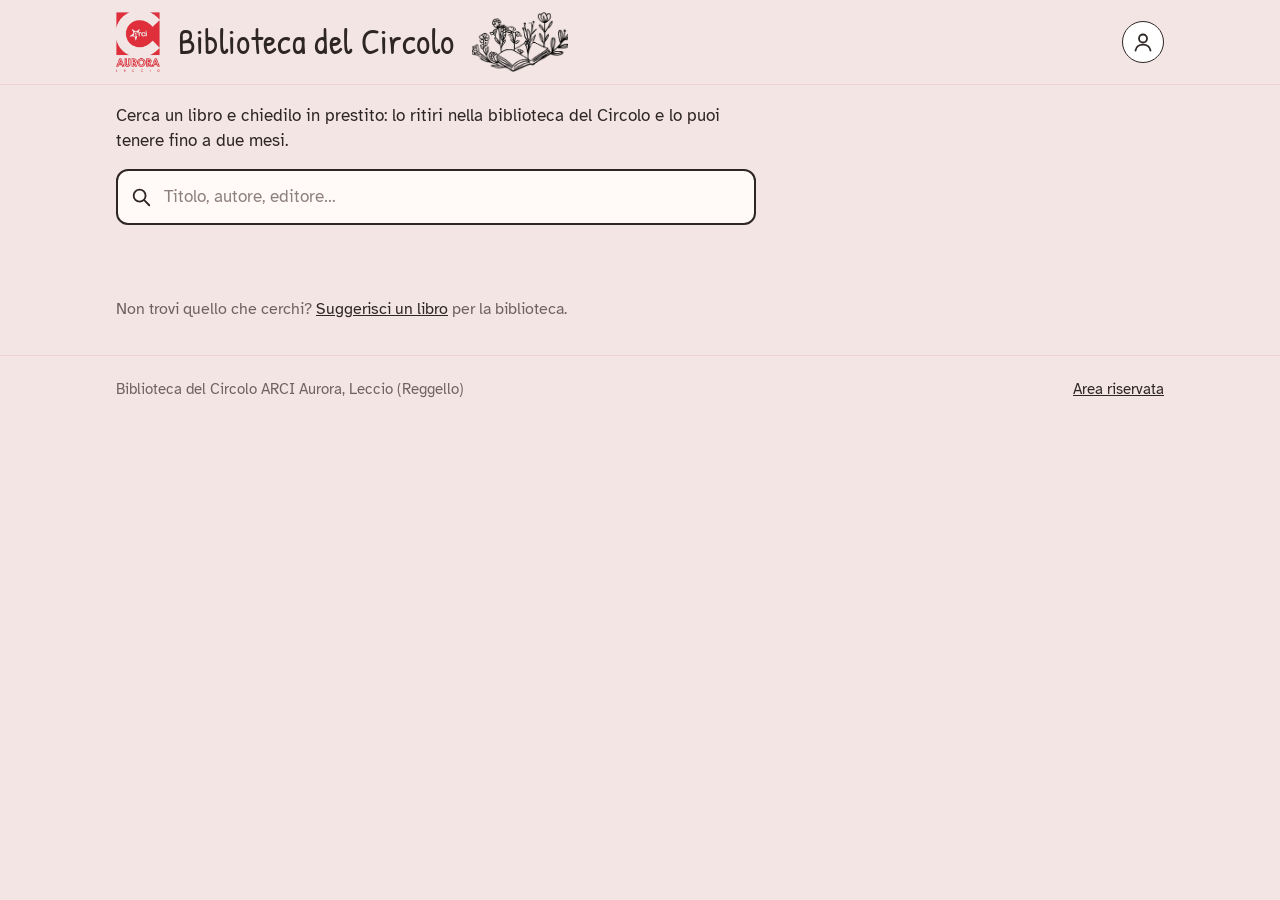
==== commit 1e1b5eb2: "Icona profilo nell'intestazione per I miei libri (con avviso scadenze); Preferiti al posto di Salvat" ====
--- a/index.html
+++ b/index.html
@@ -40,7 +40,13 @@
 
 /* ---------- barra in alto (resta ferma scorrendo) ---------- */
 .testata{position:sticky;top:0;z-index:10;background:var(--rosa);border-bottom:1.5px solid var(--rosa-scuro)}
-.marchio{display:flex;align-items:center;gap:12px;height:66px;color:inherit;text-decoration:none;width:max-content;max-width:100%}
+.testata .contenitore{display:flex;align-items:center;gap:10px}
+.marchio{display:flex;align-items:center;gap:12px;height:66px;color:inherit;text-decoration:none;flex:1 1 auto;min-width:0}
+/* area personale: cerchietto "profilo" sempre in vista nell'intestazione, pallino rosso quando c'è un avviso */
+.profilo{position:relative;flex:none;width:42px;height:42px;border-radius:50%;border:1.5px solid var(--inchiostro);background:#fff;padding:0;cursor:pointer;display:grid;place-items:center;color:var(--inchiostro)}
+.profilo svg{width:24px;height:24px;fill:none;stroke:currentColor;stroke-width:1.8;stroke-linecap:round;stroke-linejoin:round}
+.profilo .punto{position:absolute;top:-3px;right:-3px;width:14px;height:14px;border-radius:50%;background:var(--rosso);border:2px solid var(--rosa)}
+.profilo .punto[hidden]{display:none}
 .marchio img{height:46px;width:auto;flex:none}
 .marchio .disegno{flex:0 1 auto;min-width:0;object-fit:contain;object-position:left center}
 .marchio h1{font:400 clamp(1.35rem,6vw,2.2rem)/1 var(--mano);margin:0;white-space:nowrap;letter-spacing:.01em}
@@ -121,8 +127,6 @@
 .copertina.occupato::after{content:"";position:absolute;inset:0;background:rgba(243,229,227,.55)}
 .copertina .fascia{position:absolute;z-index:1;left:0;right:0;bottom:0;background:var(--inchiostro);color:var(--pagina);font:700 .7rem/1 var(--testo);padding:6px 4px;text-align:center}
 
-.miei-link{margin:-4px 0 6px;text-align:right}
-.miei-link .link{border:0;background:none;padding:0;font:400 1.15rem/1.2 var(--mano);color:var(--inchiostro);text-decoration:underline;cursor:pointer}
 .miei-gruppo{margin:14px 0 0}
 .miei-gruppo h3{font:400 1.35rem/1.1 var(--mano);margin:0 0 6px}
 .miei-riga{display:grid;grid-template-columns:52px 1fr;gap:12px;align-items:center;padding:10px 0;border-top:1px solid var(--rosa-scuro)}
@@ -174,6 +178,11 @@
 .stato.prenotato{color:var(--ambra)}
 .stato.in-prestito{color:var(--grigio)}
 .trama{margin:18px 0 0;max-width:62ch}
+.cuore{display:inline-flex;align-items:center;gap:8px;margin:12px 0 0;padding:6px 12px 6px 8px;border:1.5px solid var(--inchiostro);border-radius:999px;background:#fff;color:var(--inchiostro);font:400 1.05rem/1 var(--mano);cursor:pointer}
+.cuore svg{width:20px;height:20px;fill:none;stroke:var(--rosso);stroke-width:2.2;stroke-linejoin:round;transition:transform .15s}
+.cuore[aria-pressed="true"]{background:var(--rosa);border-color:var(--rosa-scuro)}
+.cuore[aria-pressed="true"] svg{fill:var(--rosso)}
+.cuore:active svg{transform:scale(1.25)}
 
 .dove{margin:22px 0 0;padding:14px 14px 16px;background:var(--rosa);border-radius:12px}
 .dove h3{font:400 1.45rem/1.1 var(--mano);margin:0 0 10px}
@@ -242,6 +251,10 @@
       <h1>Biblioteca del Circolo</h1>
       <img class="disegno" src="assets/icona-biblioteca.png" alt="">
     </a>
+    <button class="profilo" type="button" id="apri-miei" aria-label="I miei libri" title="I miei libri">
+      <svg viewBox="0 0 24 24" aria-hidden="true"><circle cx="12" cy="8.5" r="4"/><path d="M4.5 20.5c.8-3.8 3.9-5.8 7.5-5.8s6.7 2 7.5 5.8"/></svg>
+      <span class="punto" id="miei-punto" hidden></span>
+    </button>
   </div>
 </header>
 
@@ -254,7 +267,6 @@
     <button class="svuota" id="svuota" type="button" aria-label="Cancella la ricerca" hidden>×</button>
   </div>
 
-  <p class="miei-link" id="miei-link" hidden><button class="link" type="button" id="apri-miei">I miei libri</button></p>
 
   <!-- home: una riga per scaffale, da scorrere in orizzontale -->
   <section class="righe" id="righe"></section>
@@ -592,6 +604,7 @@
         <p class="autori">${esc(l.autori)}</p>
         ${dati.length ? `<dl class="dati">${dati.map(([k, v]) => `<dt>${k}</dt><dd>${esc(v)}</dd>`).join("")}</dl>` : ""}
         <span class="stato ${classeStato(l.stato)}">${ETICHETTA_STATO[l.stato] || esc(l.stato)}</span>
+        <div>${bottoneCuore(l.id)}</div>
       </div>
     </div>
     ${l.trama ? `<p class="trama">${esc(l.trama)}</p>` : ""}
@@ -684,7 +697,6 @@
       $("#prestito").scrollIntoView({ block: "nearest", behavior: "smooth" });
       io = { nome: f.nome.value.trim(), email, telefono: f.telefono.value.trim() };
       try { localStorage.setItem(CHIAVE_IO, JSON.stringify(io)); } catch {}
-      mostraMiei();
       if (!r.prova) { l.stato = "prenotato"; disegna(); salvaCopiaLocale(); aggiornaStatoScheda(l); }
     } else if (r.stato) {
       // nel frattempo l'ha chiesto qualcun altro
@@ -770,7 +782,35 @@
   return k;
 }
 function haChiave() { try { return /^[a-z0-9]{16,64}$/.test(localStorage.getItem(CHIAVE_PERSONALE) || ""); } catch { return false; } }
-function mostraMiei() { $("#miei-link").hidden = !haChiave(); }
+// Pallino rosso sull'icona: un libro scaduto o in scadenza entro una settimana (controllo in sottofondo all'apertura)
+async function mostraMiei() {
+  if (!haChiave() || !API_URL) return;
+  try {
+    const r = await invia({ azione: "miei", chiave: chiavePersonale() });
+    const oggi = new Date(r.oggi || Date.now());
+    const avviso = (r.prestiti || []).some(x => x.stato === "in prestito" && x.scadenza && (new Date(x.scadenza) - oggi) / 86400000 <= 7);
+    $("#miei-punto").hidden = !avviso;
+  } catch {}
+}
+
+// Preferiti: il cuore sulla scheda. L'elenco sta nel telefono (subito) e nel foglio, legato alla chiave (così segue il link della mail).
+const CHIAVE_PREFERITI = "biblioteca-aurora-preferiti";
+let PREFERITI = new Set();
+try { PREFERITI = new Set(JSON.parse(localStorage.getItem(CHIAVE_PREFERITI)) || []); } catch {}
+const CUORE_SVG = `<svg viewBox="0 0 24 24" aria-hidden="true"><path d="M12 20.5s-7.5-4.6-9.3-9.4C1.5 7.8 3.6 4.5 6.9 4.5c2 0 3.6 1.1 5.1 3 1.5-1.9 3.1-3 5.1-3 3.3 0 5.4 3.3 4.2 6.6-1.8 4.8-9.3 9.4-9.3 9.4z"/></svg>`;
+function bottoneCuore(id) {
+  const on = PREFERITI.has(id);
+  return `<button class="cuore" type="button" data-cuore="${esc(id)}" aria-pressed="${on}">${CUORE_SVG}${on ? "Tra i preferiti" : "Aggiungi ai preferiti"}</button>`;
+}
+function toggleCuore(id) {
+  const on = !PREFERITI.has(id);
+  if (on) PREFERITI.add(id); else PREFERITI.delete(id);
+  try { localStorage.setItem(CHIAVE_PREFERITI, JSON.stringify([...PREFERITI])); } catch {}
+  document.querySelectorAll(`[data-cuore="${id}"]`).forEach(b => { b.outerHTML = bottoneCuore(id); });
+  const chiave = chiavePersonale();   // il primo cuore crea la chiave personale (così i preferiti seguono il link della mail)
+  if (API_URL) invia({ azione: "preferito", chiave, id_libro: id, attivo: on }).catch(() => {});
+}
+document.addEventListener("click", e => { const b = e.target.closest("[data-cuore]"); if (b) toggleCuore(b.dataset.cuore); });
 // arrivo dal link della mail: la chiave passa a questo telefono
 (() => {
   const k = new URLSearchParams(location.search).get("chiave");
@@ -789,22 +829,28 @@
   const r = API_URL ? await invia({ azione: "miei", chiave: chiavePersonale() }) : { ok: true, nome: "Mattia", oggi: "2026-10-19", prestiti: [
     { id_prestito: "P0001", id_libro: "L0013", titolo: "Il ladro di fulmini", autori: "Rick Riordan", categoria: "Fantasy e avventura", stato: "in prestito", data_ritiro: "2026-09-01", scadenza: "2026-11-01" },
     { id_prestito: "P0002", id_libro: "L0009", titolo: "Matilde", autori: "Roald Dahl", categoria: "Narrativa ragazzi", stato: "richiesto", data_richiesta: "2026-10-18" },
-    { id_prestito: "P0000", id_libro: "L0018", titolo: "Il Gruffalò", autori: "Julia Donaldson", categoria: "Albi illustrati", stato: "restituito", data_restituzione: "2026-08-20" }] };
-  if (!r.ok) { $("#miei").innerHTML = `<p class="sotto-desiderio">Non riesco a leggere i tuoi prestiti: riprova tra poco.</p>`; return; }
+    { id_prestito: "P0000", id_libro: "L0018", titolo: "Il Gruffalò", autori: "Julia Donaldson", categoria: "Albi illustrati", stato: "restituito", data_restituzione: "2026-08-20" }], preferiti: [] };
+  if (!r.ok) { $("#miei").innerHTML = `<p class="sotto-desiderio">Non riesco a leggere i tuoi prestiti: riprova tra poco.${r.errore ? " (" + esc(r.errore) + ")" : ""}</p>`; return; }
   const oggi = r.oggi || new Date().toISOString().slice(0, 10);
   const dataIt = s => { if (!s) return ""; const [a, m, g] = String(s).split("-"); return g ? `${g}/${m}/${a}` : s; };
   const giorni = (a, b) => Math.round((new Date(a) - new Date(b)) / 86400000);
   const p = r.prestiti || [];
   const inCorso = p.filter(x => x.stato === "in prestito"), attesa = p.filter(x => x.stato === "richiesto"), letti = p.filter(x => x.stato === "restituito");
+  $("#miei-punto").hidden = !inCorso.some(x => x.scadenza && giorni(x.scadenza, oggi) <= 7);
+  // preferiti: quelli del foglio più quelli salvati in questo telefono (se il foglio ne ha di nuovi, li teniamo anche qui)
+  (r.preferiti || []).forEach(x => PREFERITI.add(x.id_libro));
+  try { localStorage.setItem(CHIAVE_PREFERITI, JSON.stringify([...PREFERITI])); } catch {}
+  const preferiti = [...PREFERITI].map(id => (r.preferiti || []).find(x => x.id_libro === id) || LIBRI.find(l => l.id === id)).filter(Boolean)
+    .map(x => ({ id_libro: x.id_libro || x.id, titolo: x.titolo, autori: x.autori, categoria: x.categoria, copertina: x.copertina, stato: x.stato }));
   const riga = (x, testo, cls = "") => `<div class="miei-riga" data-id="${esc(x.id_libro)}">
       ${copertina({ titolo: x.titolo, autori: x.autori, categoria: x.categoria, copertina: x.copertina, stato: "disponibile" }, false)}
       <div><b>${esc(x.titolo)}</b><span class="${cls}">${testo}</span></div></div>`;
-  if (!p.length) {
-    $("#miei").innerHTML = `<p class="sotto-desiderio">Qui vedrai i libri che hai in prestito, le scadenze e quelli che hai già letto. Per ora non c'è niente: cerca un libro e chiedilo in prestito.</p>`;
+  if (!p.length && !preferiti.length) {
+    $("#miei").innerHTML = `<p class="sotto-desiderio">Qui vedrai i libri che hai in prestito, le scadenze, quelli che hai già letto e i tuoi preferiti. Per ora non c'è niente: cerca un libro e chiedilo in prestito, o segnalo con il cuore.</p>`;
     return;
   }
   let h = `<p class="sotto-desiderio">${r.nome ? "Ciao " + esc(r.nome) + "! " : ""}Questa è la tua pagina: la ritrovi dal link nella mail di conferma, anche su un altro telefono.</p>
-    <div class="miei-numeri"><div><b>${letti.length}</b>libri letti</div><div><b>${inCorso.length}</b>in prestito</div>${attesa.length ? `<div><b>${attesa.length}</b>in attesa</div>` : ""}</div>`;
+    <div class="miei-numeri"><div><b>${letti.length}</b>libri letti</div><div><b>${inCorso.length}</b>in prestito</div>${attesa.length ? `<div><b>${attesa.length}</b>in attesa</div>` : ""}${preferiti.length ? `<div><b>${preferiti.length}</b>preferiti</div>` : ""}</div>`;
   if (inCorso.length) h += `<section class="miei-gruppo"><h3>Da restituire</h3>` + inCorso.map(x => {
     const d = x.scadenza ? giorni(x.scadenza, oggi) : null;
     const t = d === null ? "in prestito" : d < 0 ? `scaduto da ${-d} giorni: riportalo in biblioteca` : d === 0 ? "scade oggi" : `entro il ${dataIt(x.scadenza)} (${d} giorni)`;
@@ -812,6 +858,7 @@
   }).join("") + `</section>`;
   if (attesa.length) h += `<section class="miei-gruppo"><h3>In attesa di ritiro</h3>` + attesa.map(x => riga(x, `richiesto il ${dataIt(x.data_richiesta)}: ti scriviamo quando è pronto`)).join("") + `</section>`;
   if (letti.length) h += `<section class="miei-gruppo"><h3>Già letti</h3>` + letti.map(x => riga(x, `restituito il ${dataIt(x.data_restituzione)}`)).join("") + `</section>`;
+  if (preferiti.length) h += `<section class="miei-gruppo"><h3>Preferiti</h3>` + preferiti.map(x => riga(x, ETICHETTA_STATO[x.stato] || "da leggere")).join("") + `</section>`;
   $("#miei").innerHTML = h;
 }
 $("#apri-miei").addEventListener("click", apriMiei);
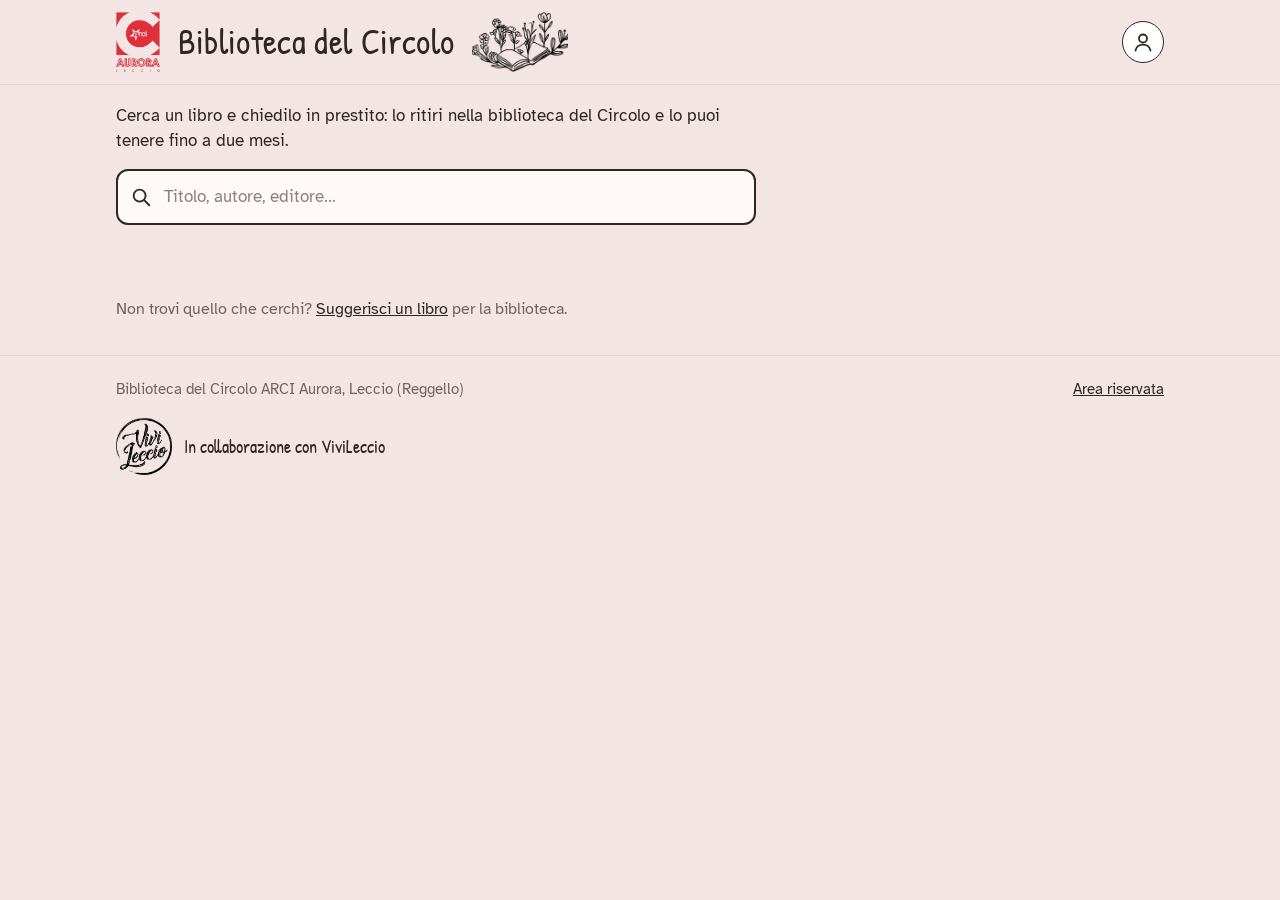
==== commit 011fd3e4: "Piè di pagina: logo ViviLeccio, 'In collaborazione con ViviLeccio' Co-Authored-By: Claude Fable 5.1 " ====
--- a/index.html
+++ b/index.html
@@ -236,6 +236,8 @@
 .piede{border-top:1.5px solid var(--rosa-scuro);padding:22px 0 30px;font-size:.92rem;color:var(--grigio)}
 .piede .contenitore{display:flex;flex-wrap:wrap;gap:8px 24px;justify-content:space-between;align-items:center}
 .piede a{color:var(--inchiostro)}
+.piede .collaborazione{justify-content:flex-start;gap:12px;margin-top:18px;color:var(--inchiostro);font:400 1.1rem/1.2 var(--mano)}
+.piede .collaborazione img{width:56px;height:auto;flex:none}
 .installa{border:1.5px solid var(--inchiostro);background:var(--pagina);border-radius:8px;padding:6px 12px;cursor:pointer;font-size:.92rem}
 .avviso-demo{background:var(--inchiostro);color:var(--pagina);text-align:center;font-size:.85rem;padding:6px 16px}
 </style>
@@ -331,6 +333,10 @@
     <span>Biblioteca del Circolo ARCI Aurora, Leccio (Reggello)</span>
     <button class="installa" type="button" id="installa" hidden>Installa l'app sul telefono</button>
     <a href="admin.html">Area riservata</a>
+  </div>
+  <div class="contenitore collaborazione">
+    <img src="assets/logo-vivileccio.png" alt="ViviLeccio" width="56" height="57">
+    <span>In collaborazione con ViviLeccio</span>
   </div>
 </footer>
 
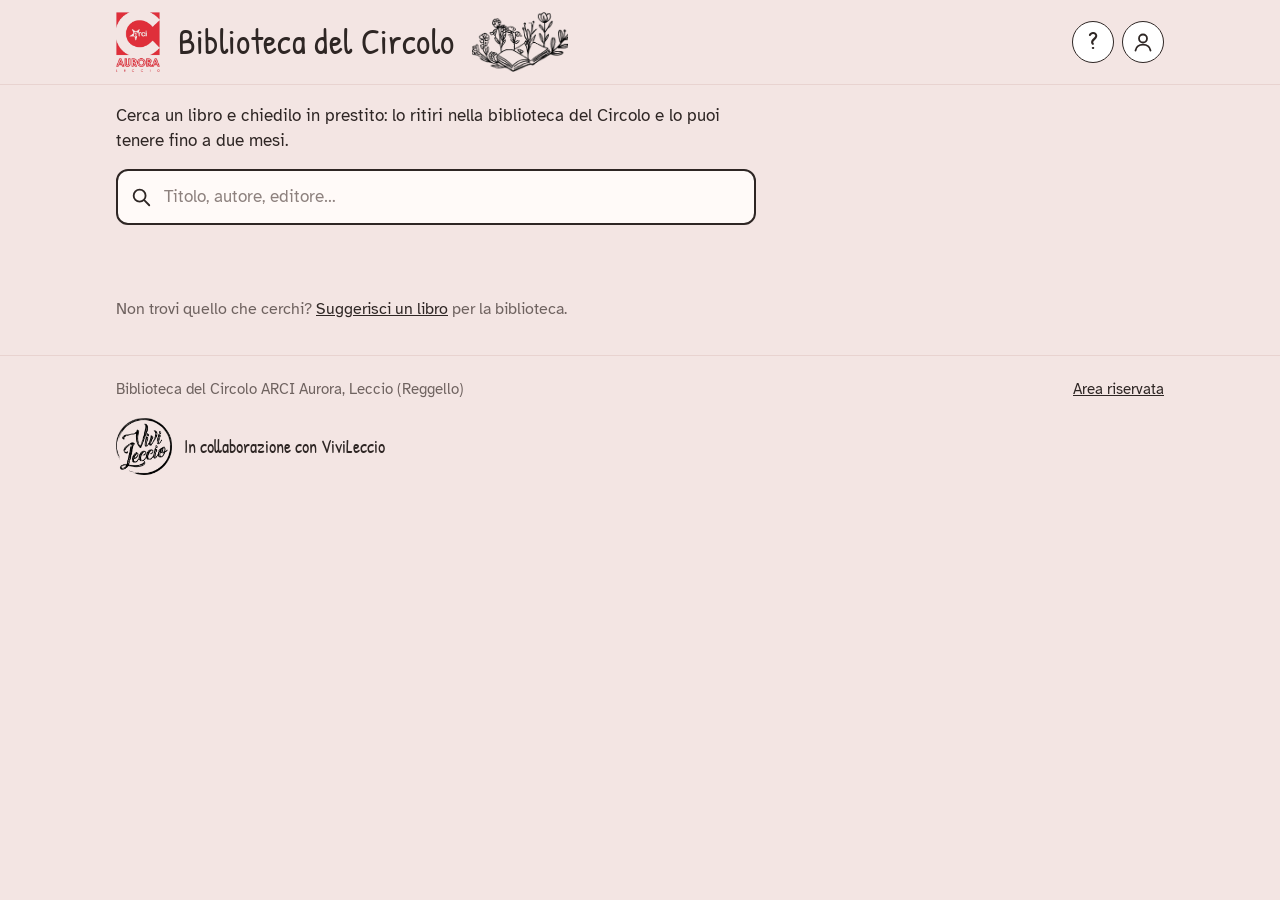
==== commit 99a14921: "Guide: pagina di aiuto con ? nel catalogo, guida della bibliotecaria, locandina con QR, PDF Co-Autho" ====
--- a/index.html
+++ b/index.html
@@ -45,6 +45,10 @@
 /* area personale: cerchietto "profilo" sempre in vista nell'intestazione, pallino rosso quando c'è un avviso */
 .profilo{position:relative;flex:none;width:42px;height:42px;border-radius:50%;border:1.5px solid var(--inchiostro);background:#fff;padding:0;cursor:pointer;display:grid;place-items:center;color:var(--inchiostro)}
 .profilo svg{width:24px;height:24px;fill:none;stroke:currentColor;stroke-width:1.8;stroke-linecap:round;stroke-linejoin:round}
+.testata .contenitore{gap:8px}
+.domanda{text-decoration:none;font:400 1.6rem/1 var(--mano);padding-bottom:2px}
+@media (max-width:600px){.marchio .disegno{display:none}}   /* sul telefono il posto va ai due bottoni */
+@media (max-width:380px){.profilo{width:38px;height:38px}.marchio{gap:8px}}
 .profilo .punto{position:absolute;top:-3px;right:-3px;width:14px;height:14px;border-radius:50%;background:var(--rosso);border:2px solid var(--rosa)}
 .profilo .punto[hidden]{display:none}
 .marchio img{height:46px;width:auto;flex:none}
@@ -253,6 +257,7 @@
       <h1>Biblioteca del Circolo</h1>
       <img class="disegno" src="assets/icona-biblioteca.png" alt="">
     </a>
+    <a class="profilo domanda" href="aiuto.html" aria-label="Come funziona" title="Come funziona">?</a>
     <button class="profilo" type="button" id="apri-miei" aria-label="I miei libri" title="I miei libri">
       <svg viewBox="0 0 24 24" aria-hidden="true"><circle cx="12" cy="8.5" r="4"/><path d="M4.5 20.5c.8-3.8 3.9-5.8 7.5-5.8s6.7 2 7.5 5.8"/></svg>
       <span class="punto" id="miei-punto" hidden></span>
@@ -478,6 +483,7 @@
   const usate = [...new Set(LIBRI.map(l => l.categoria).filter(Boolean))];
   CATEGORIE = (d.categorie?.length ? d.categorie : usate).filter(c => usate.includes(c));
   MAPPA = d.mappa || null;
+  ORARI = d.orari || "";
   if (filtro.categoria && !CATEGORIE.includes(filtro.categoria)) filtro.categoria = "";
   $("#q").placeholder = LIBRI.length ? `Cerca tra ${LIBRI.length} libri…` : "Titolo, autore, editore…";
   disegna();
@@ -626,7 +632,7 @@
 
 // MAPPA: dal foglio "Mappa" (ogni colonna una scaffalatura, prima riga il nome, sotto i ripiani dall'alto);
 // se il foglio non c'è, l'elenco degli scaffali in due colonne.
-let MAPPA = null;
+let MAPPA = null, ORARI = "";
 function mappaScaffali(cat) {
   const qui = c => String(c || "").trim() === cat;
   if (!MAPPA || !MAPPA.length) return `<div class="mappa">${CATEGORIE.map(c => `<span class="${qui(c) ? "qui" : ""}">${esc(c)}</span>`).join("")}</div>`;
@@ -642,7 +648,7 @@
 function zonaPrestito(l) {
   if (l.stato === "prenotato") return `<p>Qualcuno l'ha già chiesto in prestito. Torna a controllare tra qualche settimana.</p>`;
   if (l.stato === "in prestito") return `<p>Ora è in prestito. Torna a controllare più avanti.</p>`;
-  return `<p>Lascia nome e contatti: ti scriviamo quando è pronto e lo ritiri in biblioteca negli orari di apertura.</p>
+  return `<p>Lascia nome e contatti: ti scriviamo quando è pronto e lo ritiri in biblioteca negli orari di apertura${ORARI ? " (" + esc(ORARI) + ")" : ""}.</p>
     <div class="a-destra"><button class="bottone" type="button" data-richiedi="${esc(l.id)}">Chiedi in prestito</button></div>`;
 }
 
